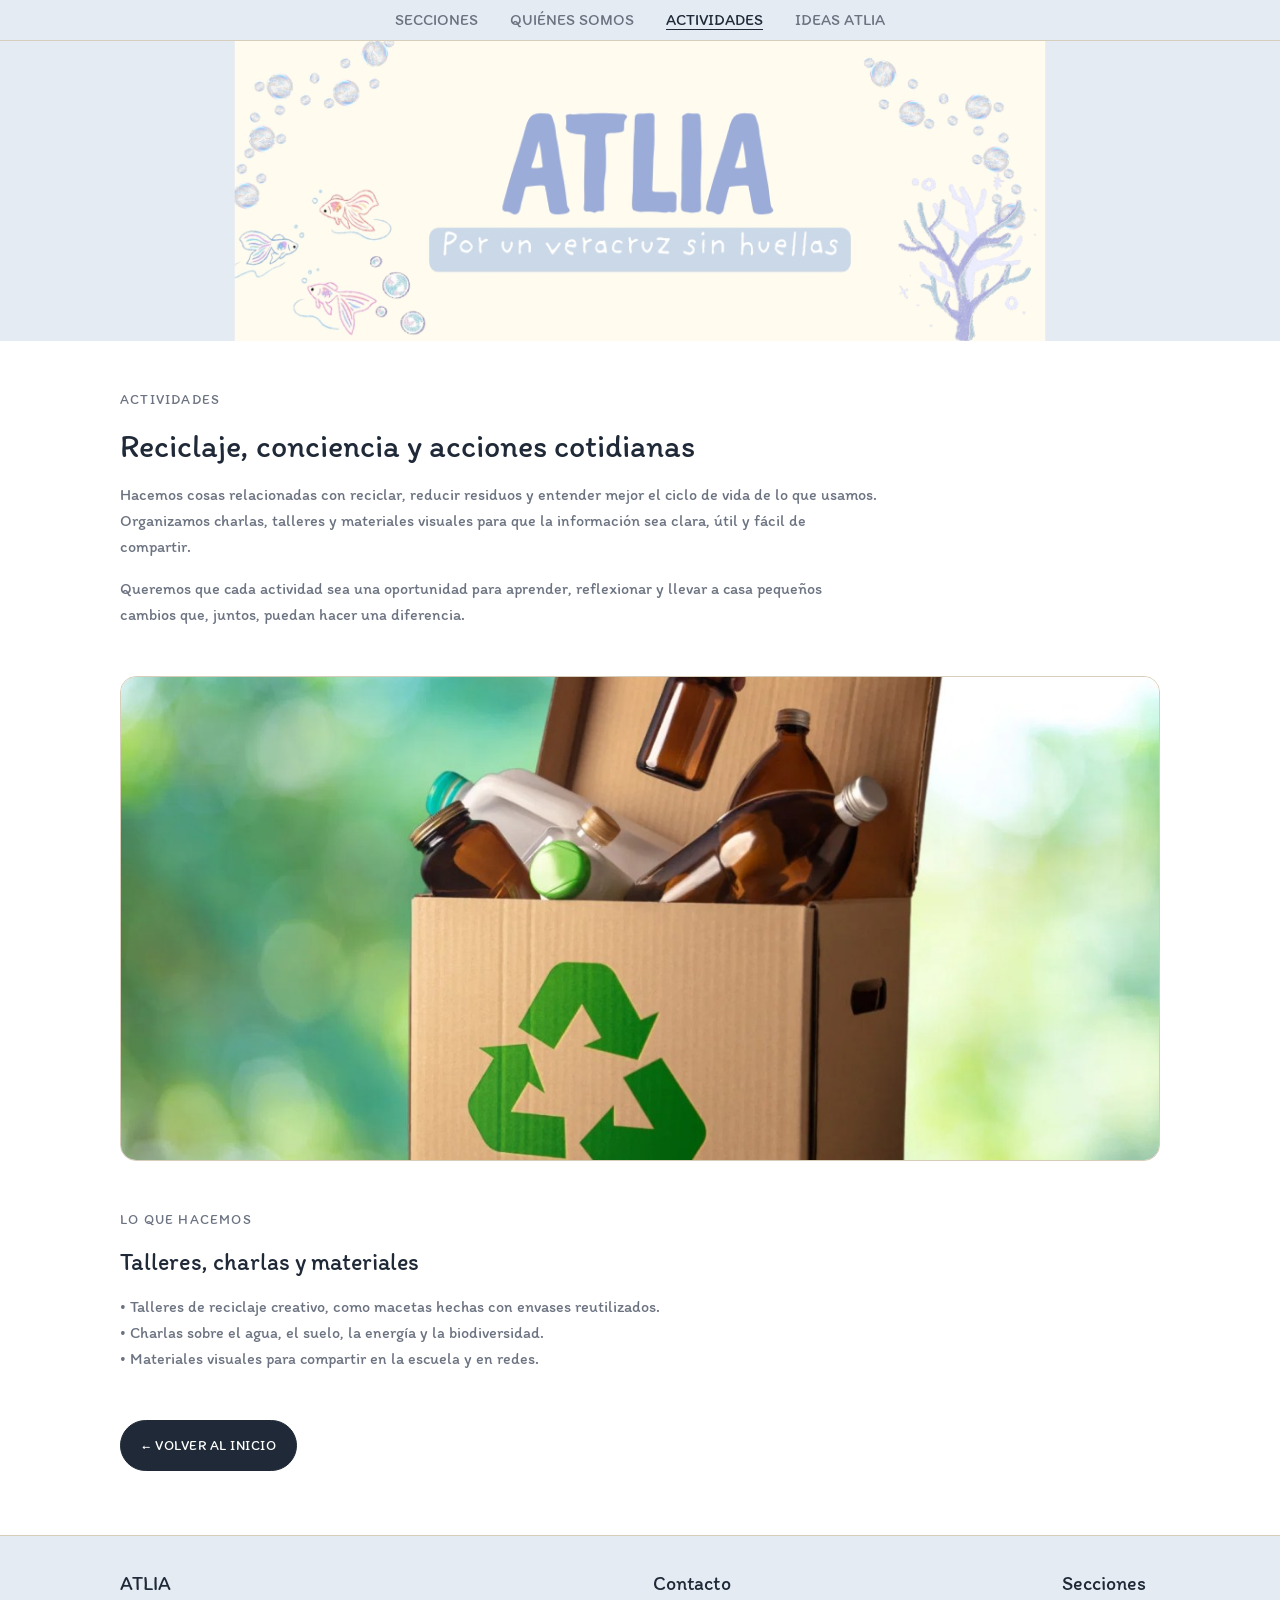
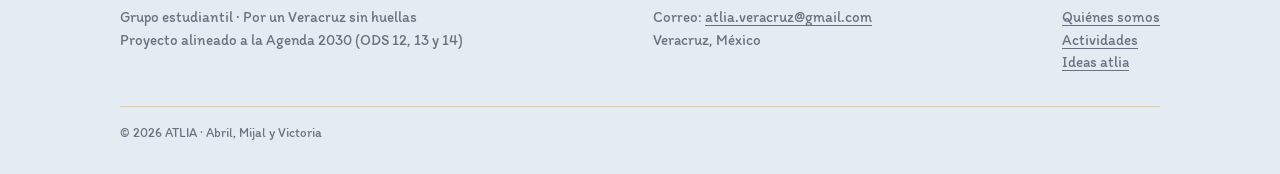
==== actividades.html @ 48bc55df "Add files via upload" ====
<!DOCTYPE html>
<html lang="es">
<head>
  <meta charset="UTF-8">
  <meta name="viewport" content="width=device-width, initial-scale=1.0">
  <title>Actividades | ATLIA</title>
  <meta name="description" content="Talleres, charlas y materiales de reciclaje.">
  <link rel="preconnect" href="https://fonts.googleapis.com">
  <link rel="preconnect" href="https://fonts.gstatic.com" crossorigin>
  <link href="https://fonts.googleapis.com/css2?family=Itim&display=swap" rel="stylesheet">
  <link rel="stylesheet" href="styles.css">
</head>
<body>
  <!-- Encabezado y menú -->
  <header class="header">
    <nav aria-label="Menú principal">
      <button class="menu-toggle" aria-expanded="false" aria-controls="menu">☰ Menú</button>
      <ul class="menu" id="menu">
        <li><a href="index.html#secciones">Secciones</a></li>
        <li><a href="quienes-somos.html">Quiénes somos</a></li>
        <li><a href="actividades.html" aria-current="page">Actividades</a></li>
        <li><a href="ideas.html">Ideas atlia</a></li>
      </ul>
    </nav>
  </header>
  <a class="banner" href="index.html" aria-label="Ir al inicio">
    <img src="banner.png" alt="ATLIA: Por un Veracruz sin huellas" width="812" height="300">
  </a>

  <main class="contenido">
    <section class="bloque">
      <p class="etiqueta">Actividades</p>
      <h1 class="titulo-grande">Reciclaje, conciencia y acciones cotidianas</h1>
      <p class="texto">Hacemos cosas relacionadas con reciclar, reducir residuos y entender mejor el ciclo de vida de lo que usamos. Organizamos charlas, talleres y materiales visuales para que la información sea clara, útil y fácil de compartir.</p>
      <p class="texto">Queremos que cada actividad sea una oportunidad para aprender, reflexionar y llevar a casa pequeños cambios que, juntos, puedan hacer una diferencia.</p>
    </section>

    <img class="foto foto-ancha" src="reciclaje.jpg" alt="Caja de cartón con el símbolo de reciclaje llena de botellas" loading="lazy">

    <section class="bloque">
      <p class="etiqueta">Lo que hacemos</p>
      <h2 class="titulo">Talleres, charlas y materiales</h2>
      <ul class="texto lista">
        <li>Talleres de reciclaje creativo, como macetas hechas con envases reutilizados.</li>
        <li>Charlas sobre el agua, el suelo, la energía y la biodiversidad.</li>
        <li>Materiales visuales para compartir en la escuela y en redes.</li>
      </ul>
    </section>

    <a class="btn" href="index.html">← Volver al inicio</a>
  </main>

  <!-- Pie de página -->
  <footer class="footer" id="contacto">
    <div class="footer-contenido">
      <div>
        <h2>ATLIA</h2>
        <p>Grupo estudiantil · Por un Veracruz sin huellas</p>
        <p>Proyecto alineado a la Agenda 2030 (ODS 12, 13 y 14)</p>
      </div>
      <div>
        <h2>Contacto</h2>
        <ul>
          <li>Correo: <a href="mailto:atlia.veracruz@gmail.com">atlia.veracruz@gmail.com</a></li>
          <li>Veracruz, México</li>
        </ul>
      </div>
      <div>
        <h2>Secciones</h2>
        <ul>
          <li><a href="quienes-somos.html">Quiénes somos</a></li>
          <li><a href="actividades.html">Actividades</a></li>
          <li><a href="ideas.html">Ideas atlia</a></li>
        </ul>
      </div>
      <p class="creditos">© <span id="anio">2026</span> ATLIA · Abril, Mijal y Victoria</p>
    </div>
  </footer>

  <script src="script.js"></script>
</body>
</html>
---- styles.css ----
/* ===== ATLIA — Por un Veracruz sin huellas ===== */
:root {
  --texto: #1f2937;
  --texto-suave: #6b7280;
  --borde: #d6ceba;
  --fondo-header: rgba(217, 227, 238, 0.7);
  --crema: #fffaeb;
  --blanco: #ffffff;
  --radio: 16px;
}

* { box-sizing: border-box; margin: 0; padding: 0; }

html { scroll-behavior: smooth; }

body {
  font-family: "Itim", system-ui, sans-serif;
  color: var(--texto);
  background: var(--blanco);
  line-height: 1.5;
}

img { display: block; max-width: 100%; }
a { color: inherit; text-decoration: none; }

/* ---------- Encabezado y menú ---------- */
.header {
  background: var(--fondo-header);
  border-bottom: 1px solid var(--borde);
  position: sticky;
  top: 0;
  z-index: 10;
}

.menu {
  display: flex;
  justify-content: center;
  align-items: center;
  gap: 32px;
  height: 40px;
  padding: 0 24px;
  list-style: none;
  text-transform: uppercase;
  font-size: 16px;
  color: var(--texto-suave);
}

.menu a { transition: color .2s; }
.menu a:hover,
.menu a[aria-current="page"] { color: var(--texto); text-decoration: underline; text-underline-offset: 4px; }

.menu-toggle {
  display: none;
  background: none;
  border: 0;
  font: inherit;
  text-transform: uppercase;
  color: var(--texto);
  padding: 10px 16px;
  cursor: pointer;
  width: 100%;
}

.banner {
  display: block;
  background: var(--fondo-header);
}
.banner img {
  width: 100%;
  max-width: 812px;
  height: 300px;
  margin: 0 auto;
  object-fit: cover;
}

/* ---------- Contenido ---------- */
.contenido {
  max-width: 1440px;
  margin: 0 auto;
  padding: 48px 120px 64px;
  display: flex;
  flex-direction: column;
  gap: 48px;
}

.etiqueta {
  font-size: 14px;
  letter-spacing: 1.2px;
  text-transform: uppercase;
  color: var(--texto-suave);
}

.titulo-grande { font-size: 32px; line-height: 40px; font-weight: 400; max-width: 760px; }
.titulo { font-size: 24px; line-height: 32px; font-weight: 400; }
.texto { font-size: 16px; line-height: 26px; color: var(--texto-suave); max-width: 760px; }

.bloque { display: flex; flex-direction: column; gap: 16px; }
.intro { gap: 12px; }

/* Tarjetas de las tres secciones */
.tarjetas {
  display: grid;
  grid-template-columns: repeat(3, 1fr);
  gap: 24px;
  scroll-margin-top: 60px;
}

.tarjeta {
  display: flex;
  flex-direction: column;
  gap: 16px;
  padding: 24px;
  border: 1px solid var(--borde);
  border-radius: var(--radio);
  background: var(--blanco);
  transition: transform .2s, box-shadow .2s;
}
.tarjeta:hover { transform: translateY(-4px); box-shadow: 0 8px 20px rgba(31, 41, 55, .08); }
.tarjeta .ver-mas { margin-top: auto; font-size: 14px; color: var(--texto); text-transform: uppercase; letter-spacing: .5px; }

/* Llamado a la acción */
.cta {
  display: flex;
  justify-content: space-between;
  align-items: center;
  gap: 24px;
}
.cta .texto { max-width: 620px; }
.botones { display: flex; gap: 12px; flex-wrap: wrap; }

.btn {
  display: inline-block;
  padding: 14px 20px;
  border-radius: 999px;
  font-size: 14px;
  letter-spacing: .5px;
  text-transform: uppercase;
  border: 1px solid var(--texto);
  background: var(--texto);
  color: var(--blanco);
  transition: opacity .2s;
  align-self: flex-start;
}
.btn:hover { opacity: .85; }
.btn-claro { background: var(--blanco); color: var(--texto); border-color: var(--borde); }

/* Fotos */
.fotos { display: grid; grid-template-columns: 1fr 1fr; gap: 20px; }
.foto {
  width: 100%;
  border: 1px solid var(--borde);
  border-radius: var(--radio);
  object-fit: cover;
}
.foto-cuadrada { aspect-ratio: 590 / 594; }
.foto-playa { aspect-ratio: 590 / 400; }
.foto-ancha { aspect-ratio: 1200 / 560; }

.lista { list-style: none; }
.lista li::before { content: "• "; }

/* ---------- Pie de página ---------- */
.footer {
  background: var(--fondo-header);
  border-top: 1px solid var(--borde);
  scroll-margin-top: 60px;
}
.footer-contenido {
  max-width: 1440px;
  margin: 0 auto;
  padding: 32px 120px;
  display: flex;
  justify-content: space-between;
  gap: 32px;
  flex-wrap: wrap;
  font-size: 15px;
  color: var(--texto-suave);
}
.footer h2 { font-size: 20px; font-weight: 400; color: var(--texto); margin-bottom: 8px; }
.footer a { text-decoration: underline; text-underline-offset: 3px; }
.footer a:hover { color: var(--texto); }
.footer ul { list-style: none; }
.creditos { width: 100%; font-size: 13px; border-top: 1px solid var(--borde); padding-top: 16px; }

/* ---------- Responsivo ---------- */
@media (max-width: 1024px) {
  .contenido, .footer-contenido { padding-left: 40px; padding-right: 40px; }
  .tarjetas { grid-template-columns: 1fr 1fr; }
}

@media (max-width: 700px) {
  .menu-toggle { display: block; }
  .menu {
    display: none;
    flex-direction: column;
    height: auto;
    gap: 14px;
    padding: 4px 16px 16px;
  }
  .menu.abierto { display: flex; }

  .banner img { height: auto; aspect-ratio: 812 / 300; }

  .contenido { padding: 32px 16px 48px; gap: 36px; }
  .footer-contenido { padding: 24px 16px; flex-direction: column; }
  .titulo-grande { font-size: 24px; line-height: 32px; }
  .titulo { font-size: 20px; line-height: 28px; }
  .tarjetas, .fotos { grid-template-columns: 1fr; }
  .cta { flex-direction: column; align-items: flex-start; }
}
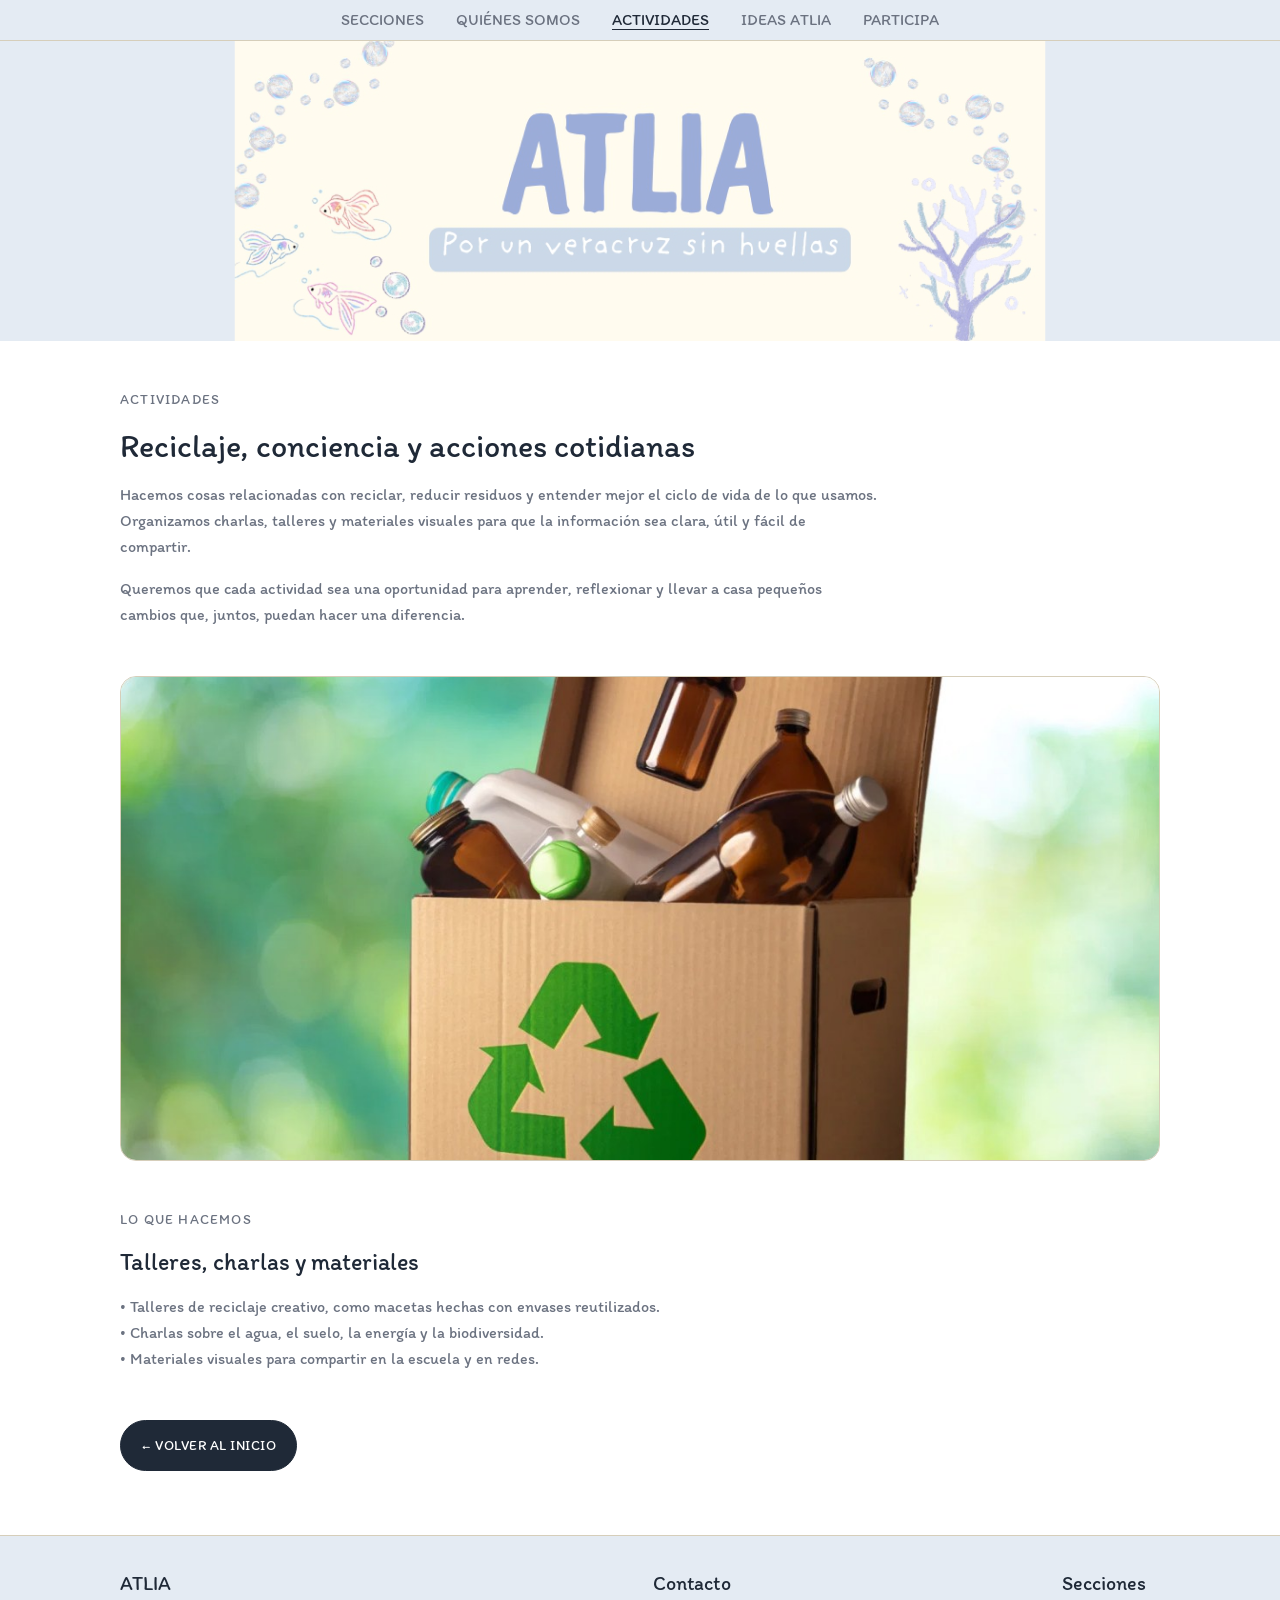
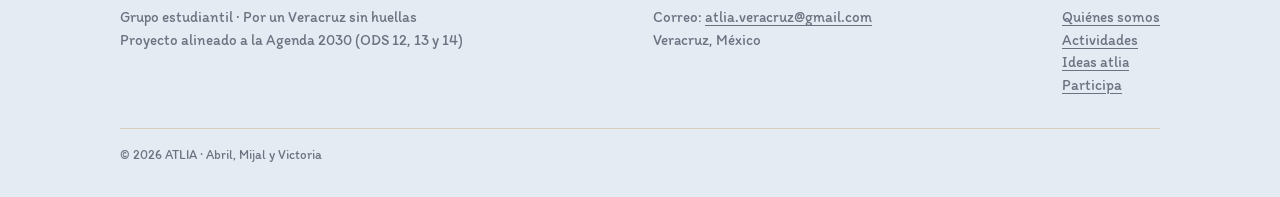
==== commit f26d147c: "Add files via upload" ====
--- a/actividades.html
+++ b/actividades.html
@@ -20,6 +20,7 @@
         <li><a href="quienes-somos.html">Quiénes somos</a></li>
         <li><a href="actividades.html" aria-current="page">Actividades</a></li>
         <li><a href="ideas.html">Ideas atlia</a></li>
+        <li><a href="participa.html">Participa</a></li>
       </ul>
     </nav>
   </header>
@@ -71,6 +72,7 @@
           <li><a href="quienes-somos.html">Quiénes somos</a></li>
           <li><a href="actividades.html">Actividades</a></li>
           <li><a href="ideas.html">Ideas atlia</a></li>
+          <li><a href="participa.html">Participa</a></li>
         </ul>
       </div>
       <p class="creditos">© <span id="anio">2026</span> ATLIA · Abril, Mijal y Victoria</p>
--- a/styles.css
+++ b/styles.css
@@ -208,3 +208,61 @@
   .tarjetas, .fotos { grid-template-columns: 1fr; }
   .cta { flex-direction: column; align-items: flex-start; }
 }
+
+/* ---------- Participa (vista previa, Tarea 5) ---------- */
+.aviso {
+  background: #fff7e0;
+  border: 1px dashed #d4a72c;
+  border-radius: var(--radio);
+  padding: 16px 20px;
+  font-size: 16px;
+  color: #7a5b00;
+}
+
+.pasos { list-style: none; display: grid; grid-template-columns: repeat(3, 1fr); gap: 24px; }
+.pasos li { display: flex; gap: 14px; align-items: flex-start; padding: 20px; border: 1px solid var(--borde); border-radius: var(--radio); }
+.pasos .num {
+  flex: none; width: 36px; height: 36px; border-radius: 50%;
+  background: #9aaad8; color: var(--blanco);
+  display: grid; place-items: center; font-size: 18px;
+}
+
+.preview { display: grid; grid-template-columns: 3fr 2fr; gap: 24px; align-items: start; }
+
+.formulario, .mis-actividades {
+  position: relative;
+  display: flex; flex-direction: column; gap: 16px;
+  padding: 28px 24px 24px;
+  border: 1px solid var(--borde);
+  border-radius: var(--radio);
+  background: var(--blanco);
+}
+.mis-actividades { background: var(--crema); }
+
+.sello {
+  position: absolute; top: -12px; left: 20px;
+  background: var(--texto); color: var(--blanco);
+  font-size: 12px; letter-spacing: 1px; text-transform: uppercase;
+  padding: 4px 10px; border-radius: 999px;
+}
+
+.formulario label { display: flex; flex-direction: column; gap: 6px; font-size: 15px; }
+.formulario input[type="email"], .formulario input[type="text"], .formulario textarea {
+  font: inherit; padding: 10px 12px;
+  border: 1px solid var(--borde); border-radius: 10px;
+  background: #f6f7f9; color: var(--texto-suave);
+}
+.formulario fieldset { border: 1px solid var(--borde); border-radius: 10px; padding: 12px 14px; display: flex; flex-direction: column; gap: 6px; }
+.formulario legend { font-size: 15px; padding: 0 6px; }
+.formulario .check { flex-direction: row; align-items: center; gap: 8px; color: var(--texto-suave); }
+.formulario .btn:disabled { opacity: .5; cursor: not-allowed; }
+.req { color: #c0392b; }
+.opc, .nota { color: var(--texto-suave); font-size: 13px; }
+
+.mis-actividades ul { list-style: none; display: flex; flex-direction: column; gap: 10px; }
+.mis-actividades li { background: var(--blanco); border: 1px solid var(--borde); border-radius: 10px; padding: 12px 14px; display: flex; flex-direction: column; }
+.mis-actividades li span { font-size: 13px; color: var(--texto-suave); }
+
+@media (max-width: 700px) {
+  .pasos, .preview { grid-template-columns: 1fr; }
+}
